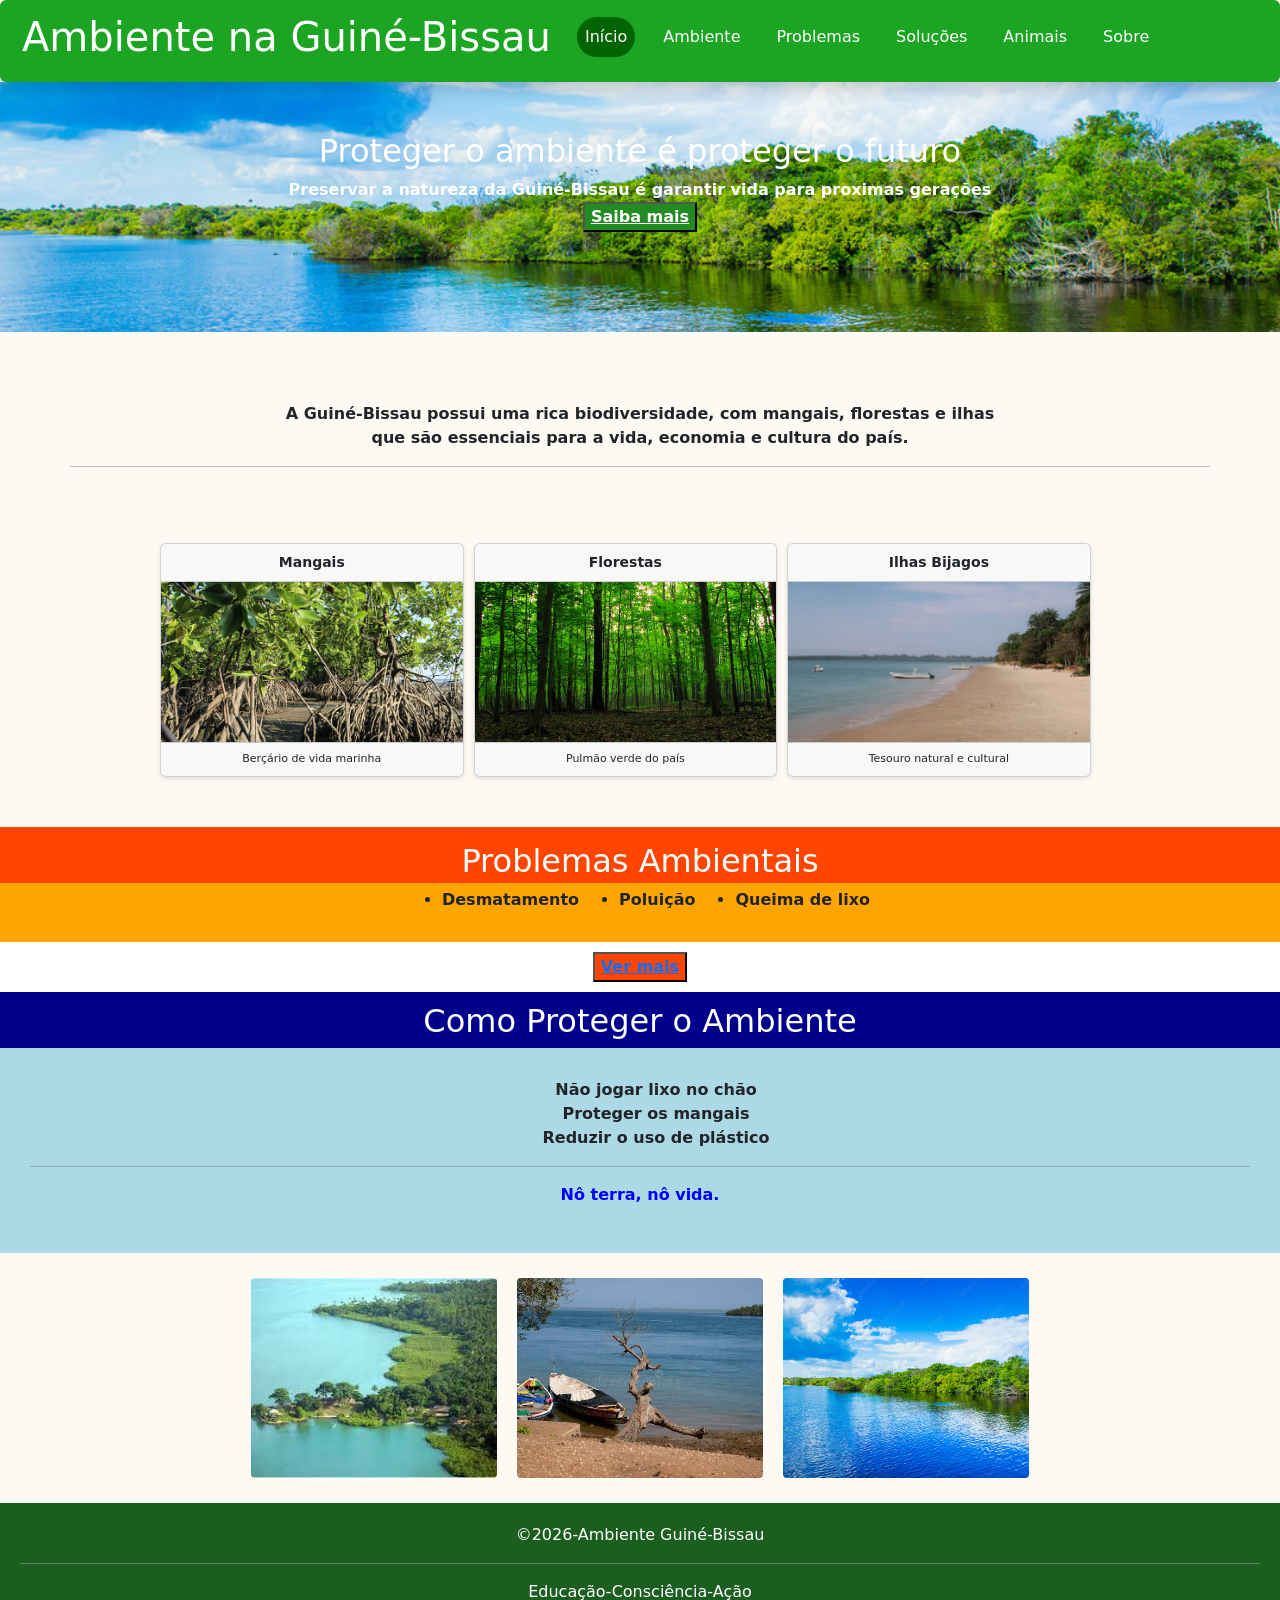
==== index.html @ e3c8a2f1 "atualizado" ====
<!DOCTYPE html>
<html>
<head>
	<meta charset="utf-8">
	<meta name="viewport" content="width=device-width, initial-scale=1">
	<title>Ambiente na Guiné-Bissau</title>
	<link rel="stylesheet" type="text/css" href="css/index.css">
	<link rel="stylesheet" href="bootstrap-5.3.3-dist/css/bootstrap.min.css">
	<script src="bootstrap-5.3.3-dist/js/bootstrap.bundle.min.js"></script>

	
</head>
<body>
	<nav class="navbar navbar-expand-lg navbar-success  shadow rounded" style="background-color:#1ba522 ;">
		<div class="container-fluid">
			<a href="" class="navbar-brand"><h1 style="color: white;">Ambiente na Guiné-Bissau</h1></a>
			<button class="navbar-toggler"
			type="button"
			data-bs-toggle="collapse"
			data-bs-target="#menuPrincipal"
			aria-controls="menuPrincipal"
			aria-expanded="false"
			aria-label="alterar navegacao">

			<span class="navbar-toggler-icon"></span>

			</button>
			<div class="collapse navbar-collapse" id="menuPrincipal">
				<ul class="navbar-nav me-auto mb-2 lg-0">
					<li class="nav-item"><a href="index.html" class="nav-link ative" style="color: white; border-radius: 20px; background-color: darkgreen;">Início</a></li>
					<li class="nav-item"><a href="projeto/Ambientes.html" class="nav-link ative" style="color: white;">Ambiente</a></li>
					<li class="nav-item"><a href="projeto/problemas.html" class="nav-link ative" style="color: white;">Problemas</a></li>
					<li class="nav-item"><a href="projeto/soluçoes.html" class="nav-link ative" style="color: white;">Soluções</a></li>
					<li class="nav-item"><a href="projeto/Animais.html" class="nav-link ative" style="color: white;">Animais</a></li>
					<li class="nav-item"><a href="projeto/sobre.html" class="nav-link ative" style="color: white;">Sobre</a></li>

				</ul>

			</div>

		</div>

	</nav>


	<section class="gershon" style="">
		<h2>Proteger o ambiente é proteger o futuro</h2>
		<p style="font-weight: bold;">Preservar a natureza da Guiné-Bissau é garantir vida para proximas gerações <br>
		<button style="background-color: forestgreen; color: blue;">
			<a href="projeto/soluçoes.html" style="color: white; font-weight: bold;">Saiba mais</a></button>
	</section>

	<div style="background-color: #fdfaf3; justify-content: center; margin-bottom: 20px; padding: 30px;" >

		
		
	<section class="quade">
		<p style="text-align: center; font-weight: bold;">
			A Guiné-Bissau possui uma rica biodiversidade, com mangais, florestas e ilhas <br>
			que são essenciais para a vida, economia e cultura do país.
		</p>
		
		<hr style="border-color: black;">
	</section>

	

	<div class="container-card" style="display: flex; gap: 30px; max-width: 1000px; margin: auto;">
            <div class="telefone">
		<div class="card">
			<div class="card-header">Mangais</div>
			<a href="projeto/Ambientes.html"><img src="imagem/700-cerca-metade-ecossistemas-mangais-estao-risco_flickr.jpg" alt="Mangal"></a>
			<div class="card-footer">Berçário de vida marinha</div>
			</div>

			<div class="card">
				<div class="card-header">Florestas</div>
				<a href="projeto/Ambientes.html"><img src="imagem/floresta.jpg" alt="Floresta"></a>
				<div class="card-footer">Pulmão verde do país</div>
			</div>

			<div class="card">
				<div class="card-header">Ilhas Bijagos</div>
				<a href="projeto/Ambientes.html"><img src="imagem/Bijagos-1-01c-1210x642.jpeg" alt="Ilhas"></a>
				<div class="card-footer">Tesouro natural e cultural</div>
			</div>

		</div>
	</div>
	</div>



		<div style="background-color: orangered; width: 100%; padding: 5px; margin-top: -20px;">
		<h2 style="text-align: center; color: white; padding: 10px;">Problemas Ambientais</h2>
		</div>
		<div class="prob" style="background-color: orange; margin-top: -20px; padding: 5px; margin-bottom: 10px;">
		<ul>
			<li>Desmatamento</li>
			<li>Poluição</li>
			<li>Queima de lixo</li>
			</ul>
			</div>
			<div style="text-align: center;">
				<button style="background-color: orangered; color: white; font-weight: bold;  "><a href="projeto/problemas.html">Ver mais</a></button>
			</div>
			
	
		<div style="background-color: darkblue; color: white; padding: 10px; text-align: center; margin-bottom: 10px; margin-top: 10px;">
		<h2>Como Proteger o Ambiente</h2>
		</div>
		<div style="background-color: lightblue; margin-top: -20px; padding: 30px;">
			<div>
		<ul style="list-style: none; text-align: center; font-weight: bold ">
			<li><i></i>Não jogar lixo no chão</li>
			<li><i></i>Proteger os mangais</li>
			<li><i></i>Reduzir o uso de plástico</li>
		</ul>
		</div>
		<hr>
		<p style="text-align: center; color: blue;"><strong>Nô terra, nô vida.</strong></p>
		</div>
	<div style="display: flex; justify-content: center; gap: 20px; padding: 25px; background-color: #fdfaf3; max-height: 250px;">
		<img src="imagem/Foto biodiversidade.jpeg" alt="" style="width: 20%;
		border-radius: 4px; object-fit: cover;">

		<img src="imagem/beira do rio.jpeg" alt="" style="width: 20%;
		border-radius: 4px; object-fit: cover;">

		<img src="imagem/1000_F_180187302_VF2L2ilS8r5za9ucggdWtB8CD6xoxR3I.jpg" alt="" style="width: 20%;
		border-radius: 4px; object-fit: cover;">



	</div>
	
	
	

	<footer>
		<p> &copy;2026-Ambiente Guiné-Bissau</p>
		<hr>
		<p>Educação-Consciência-Ação</p>
	</footer>
</body>
</html>
---- css/index.css ----
body{
	margin: 0;
	font-family: Arial, sans-serif;
	background-color: light green;
	color: #333;
	justify-content: center;
}
header{
	background-color: #1ba522;
	color: white;
	padding: 15px;
	text-align: center;
}
nav a {
	color: white;
	margin: 0 10px;
	text-decoration: none;
}
.gershon {
	
	padding: 50px;
	text-align: center;
	height: 250px;
	background-image: url('../imagem/title.jpg');
	 color: white;
	 background-position: 100%;
	 background-repeat: no-repeat;
	  background-size: cover;
}
section {
	padding: 40px;
}
.iee {
	display: flex;
	gap: 20px;
}
.ie {
	background: white;
    padding-right: 150px;
	flex: 1;
	border-radius: 8px;
	border: 2px orangered;
}

.imagens {
	display: grid;
	grid-template-columns: repeat(3,300px);
	gap: 15px;
	padding: 50px;
	justify-content: center;
}

.telefone {
	display: grid;
	grid-template-columns: repeat(3, 1fr);
	gap: 10px;
	padding: 20px;
	justify-content: center;
}
.img {
	background: #ccc;
	padding: 40px;
	flex: 1;
	text-align: center;
}
footer {
	background-color: #1b5e20;
	color: white;
	text-align: center;
	padding: 20px;
}
.ie h3 {
	color: white;
}
.ie p {
	color: white;
}
.problemas {
	text-align: center;
	font-family: arial, sans-serif;
	
}
.prob ul {
	display: flex;
	justify-content: center;
	gap: 40px;
	margin-bottom: 25px;
	font-weight: bold;
}
.riquezas{
	container: calc(2);

}

.card {
	background-color: white;
	border: 1px solid #ddd;
	border-radius: 4px;
	overflow: hidden;
	text-align: center;
	text-align: center;
	flex: 1;
	box-shadow: 0 2px 5px rgba(0,0,0,0.1);
}
.card-header {
	padding: 10px;
	font-weight: bold;
	color: #2d5a27;
	font-size: 14px;
}
.card img {
	width: 100%;
	height: 160px;
	object-fit: cover;
	display: flex;
}
.card-footer {
	padding: 10px;
	font-size: 11px;
	color: #555;
	background-color: #fff;
}



@media only screen and (max-width:480px) {

	.telefone {
	display: grid;
	grid-template-columns: repeat(1, 1fr);
	gap: 10px;
	padding: 20px;
	justify-content: center;
}


.gershon {
	
	padding: 50px;
	text-align: center;
	height: 250px;
	background-image: url('../imagem/title.jpg');
	 color: white;
	
	 background-repeat: no-repeat;
	  background-size: cover;
}
}
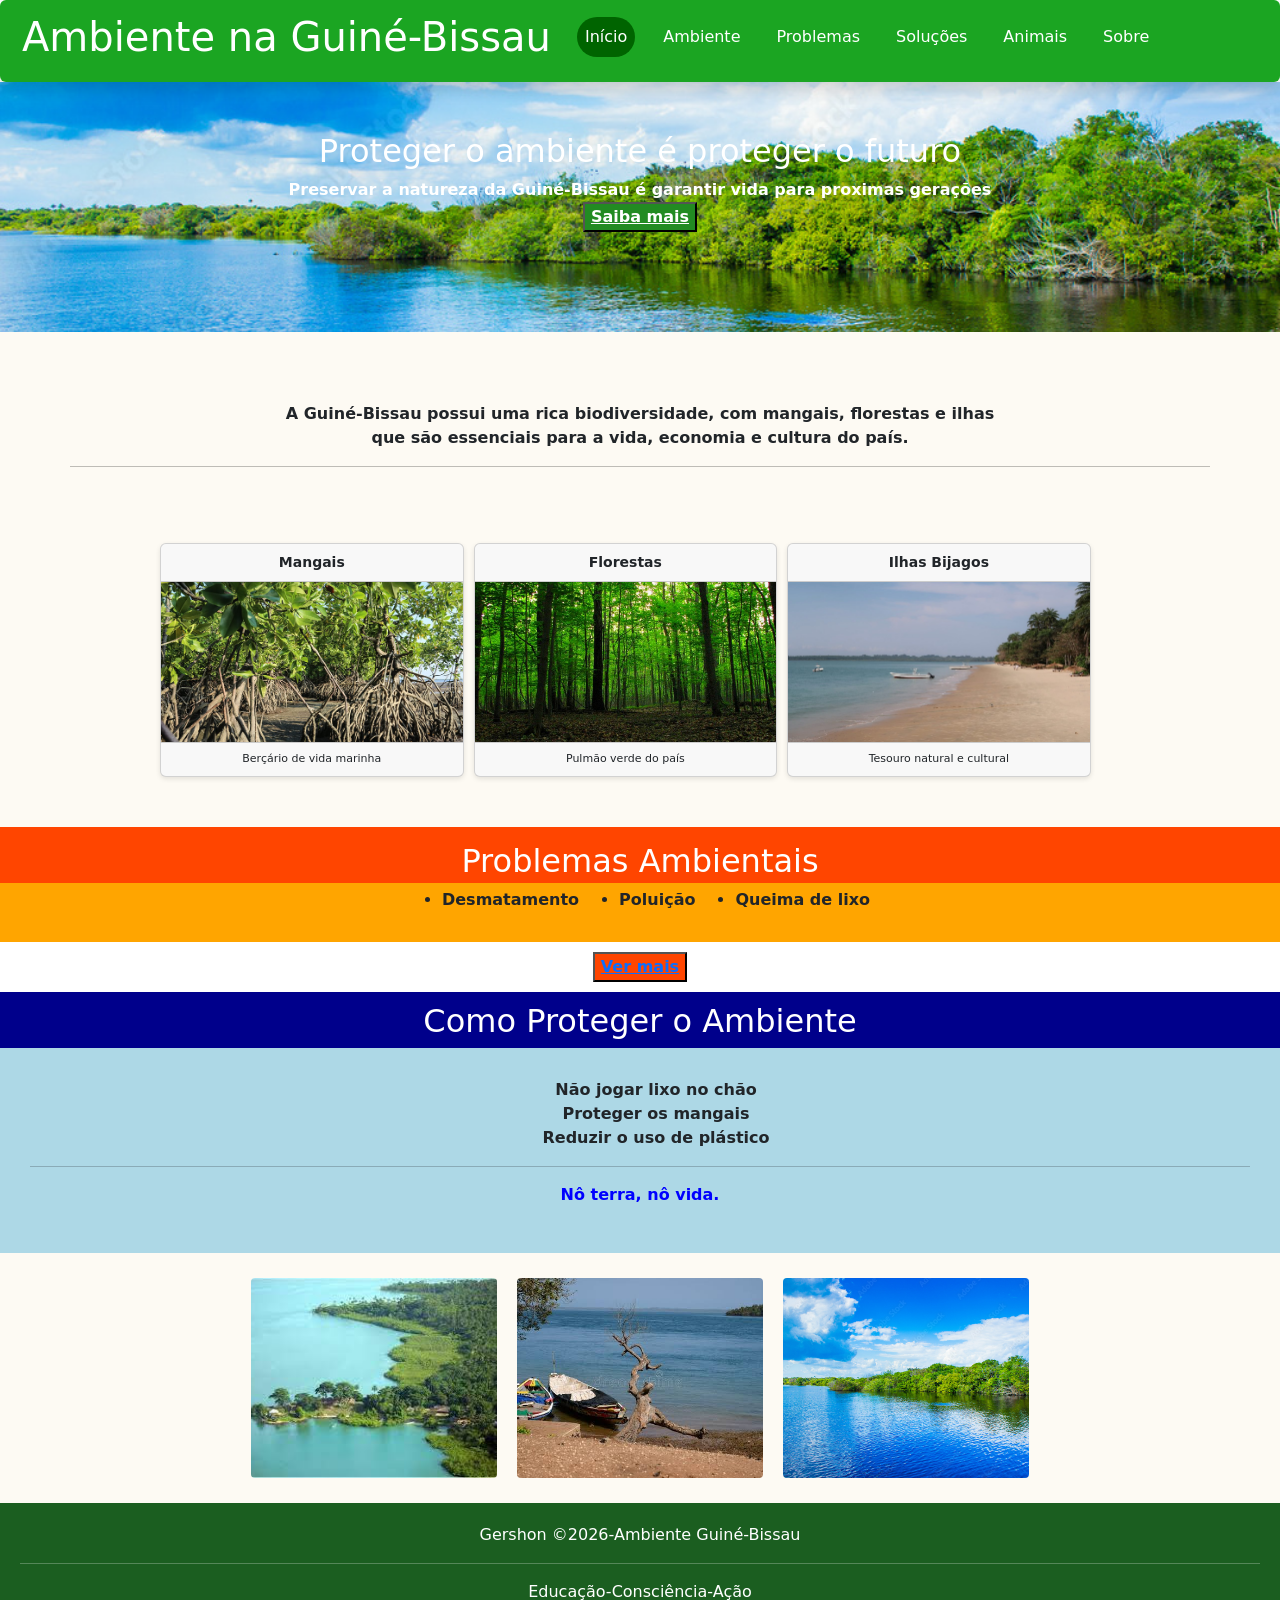
==== commit aef27553: "atualizado" ====
--- a/index.html
+++ b/index.html
@@ -138,7 +138,7 @@
 	
 
 	<footer>
-		<p> &copy;2026-Ambiente Guiné-Bissau</p>
+		<p>Gershon &copy;2026-Ambiente Guiné-Bissau</p>
 		<hr>
 		<p>Educação-Consciência-Ação</p>
 	</footer>
